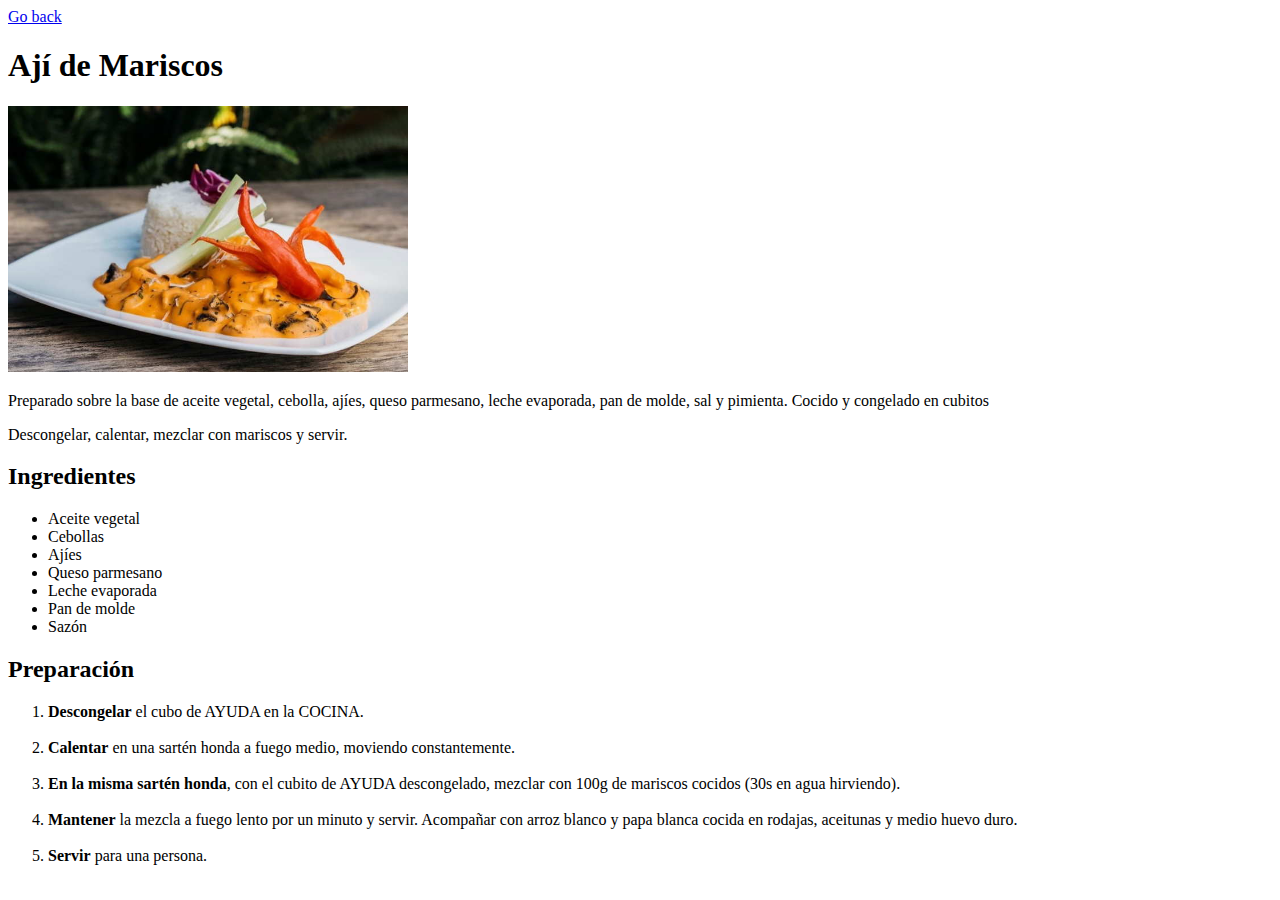
==== recipes/aji.html @ 1a2f209b "homepage y aji" ====
<!DOCTYPE html>
<html lang="en">

<head>
    <meta charset="UTF-8">
    <meta http-equiv="X-UA-Compatible" content="IE=edge">
    <meta name="viewport" content="width=device-width, initial-scale=1.0">
    <title>Ají de Mariscos | Ayudas</title>
</head>

<body>

    <a href="../index.html">Go back</a>

    <h1>Ají de Mariscos</h1>
    <img src="../img/aji.jpeg" alt="mm ajicito" width="400" />
    <p>
        Preparado sobre la base de aceite vegetal, cebolla, ajíes, queso parmesano, leche evaporada, pan de molde, sal y
        pimienta. Cocido y congelado en cubitos
    </p>

    <p>
        Descongelar, calentar, mezclar con mariscos y servir.
    </p>

    <h2>Ingredientes</h2>

    <ul>
        <li>Aceite vegetal</li>
        <li>Cebollas</li>
        <li>Ajíes</li>
        <li>Queso parmesano</li>
        <li>Leche evaporada</li>
        <li>Pan de molde</li>
        <li>Sazón</li>
    </ul>

    <h2>Preparación</h2>
    <ol>
        <li><strong>Descongelar</strong> el cubo de AYUDA en la COCINA.</li>
        <br>

        <li><strong>Calentar</strong> en una sartén honda a fuego medio, moviendo constantemente.</li>
        <br>

        <li><strong>En la misma sartén honda</strong>, con el cubito de AYUDA descongelado, mezclar con 100g de mariscos
            cocidos (30s en agua hirviendo).</li>
        <br>

        <li><strong>Mantener</strong> la mezcla a fuego lento por un minuto y servir. Acompañar con arroz blanco y papa
            blanca cocida en rodajas, aceitunas y medio huevo duro.</li>
        <br>

        <li><strong>Servir</strong> para una persona.</li>

    </ol>
</body>

</html>
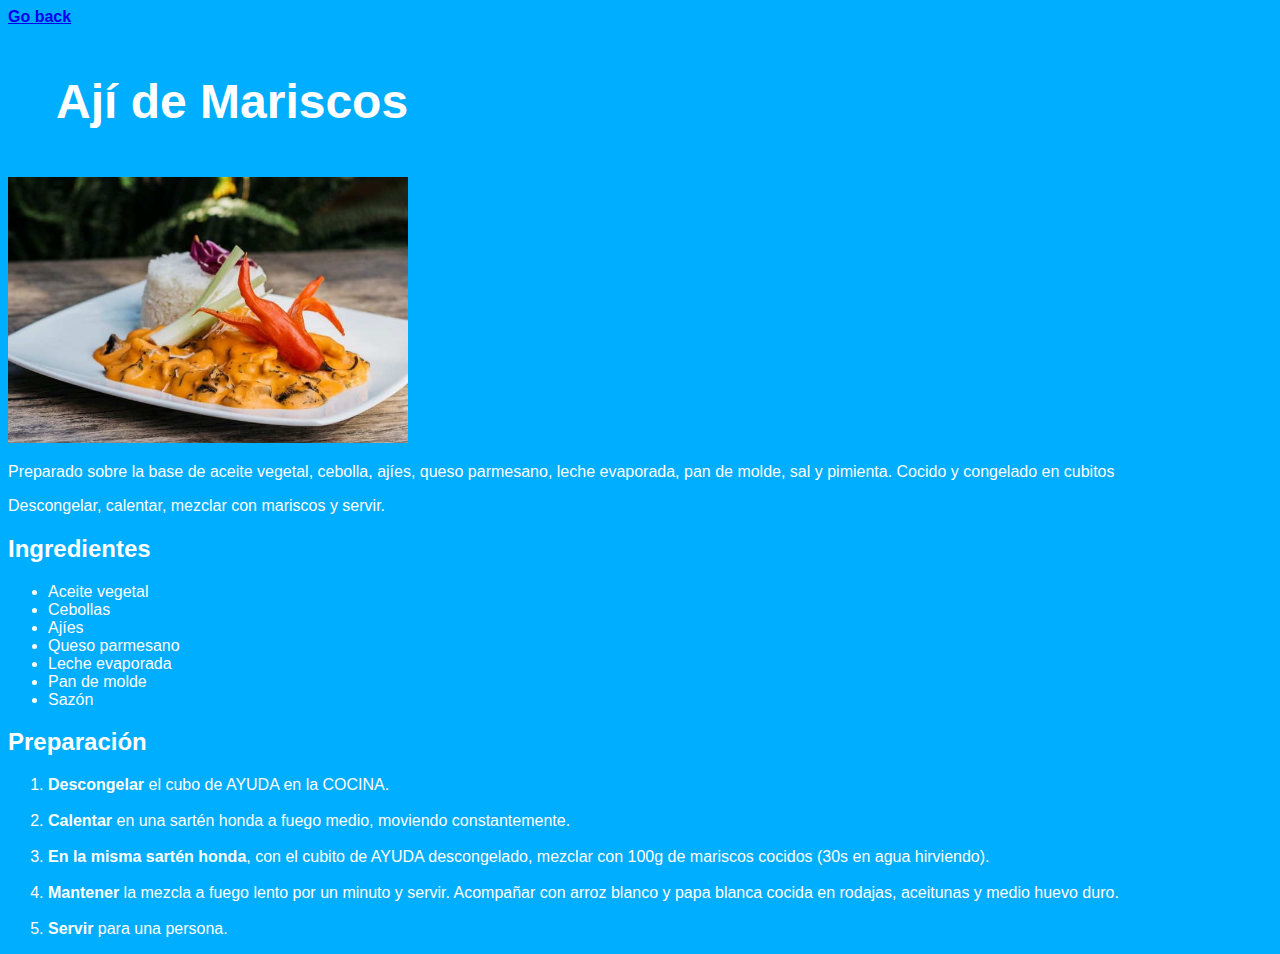
==== commit 3f7636f1: "first css changes" ====
--- a/recipes/aji.html
+++ b/recipes/aji.html
@@ -6,11 +6,11 @@
     <meta http-equiv="X-UA-Compatible" content="IE=edge">
     <meta name="viewport" content="width=device-width, initial-scale=1.0">
     <title>Ají de Mariscos | Ayudas</title>
+    <link rel="stylesheet" href="../styles.css">
 </head>
 
 <body>
-
-    <a href="../index.html">Go back</a>
+    <div class="backBtn"><a href="../index.html">Go back</a></div>
 
     <h1>Ají de Mariscos</h1>
     <img src="../img/aji.jpeg" alt="mm ajicito" width="400" />
--- a/styles.css
+++ b/styles.css
@@ -0,0 +1,31 @@
+body {
+    color: white;
+    background-color: rgb(0, 174, 255);
+    font-family: 'Lucida Sans', 'Lucida Sans Regular', 'Lucida Grande', 'Lucida Sans Unicode', Geneva, Verdana, sans-serif
+}
+
+h1 {
+    
+    color: white;
+    
+    margin: 0.5em;
+    padding: 0.5em;
+    font-size: 3em;
+}
+
+.history {
+    text-align: center;
+    color: black;
+    background-color: white;
+    
+    margin: 2em;
+    padding: 0.2em;
+}
+.backBtn {
+    color: black;
+    font-weight: bold;
+}
+
+.ayudas {
+    padding-left: 2.5em;
+}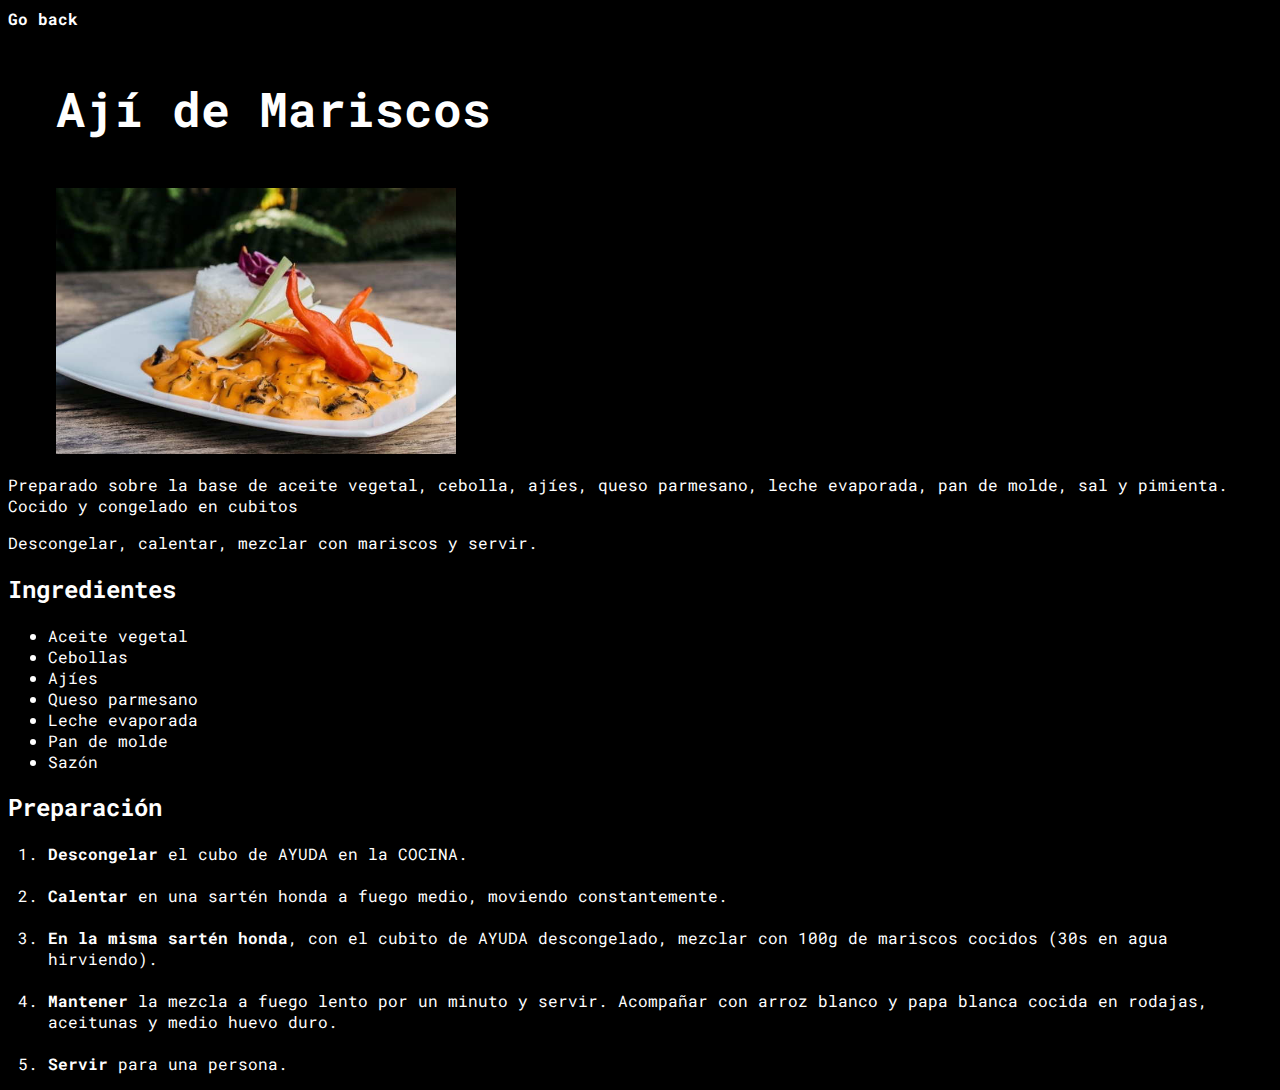
==== commit 0745ca32: "style change 2/2" ====
--- a/recipes/aji.html
+++ b/recipes/aji.html
@@ -5,7 +5,7 @@
     <meta charset="UTF-8">
     <meta http-equiv="X-UA-Compatible" content="IE=edge">
     <meta name="viewport" content="width=device-width, initial-scale=1.0">
-    <title>Ají de Mariscos | Ayudas</title>
+    <title>Ají de Mariscos | Packaging</title>
     <link rel="stylesheet" href="../styles.css">
 </head>
 
--- a/styles.css
+++ b/styles.css
@@ -1,13 +1,25 @@
+@import url('https://fonts.googleapis.com/css2?family=Montserrat:wght@400;700&display=swap');
+@import url('https://fonts.googleapis.com/css2?family=Roboto+Mono:wght@400;700&display=swap');
+
 body {
     color: white;
-    background-color: rgb(0, 174, 255);
-    font-family: 'Lucida Sans', 'Lucida Sans Regular', 'Lucida Grande', 'Lucida Sans Unicode', Geneva, Verdana, sans-serif
+    background-color: black;
+    font-family: Roboto Mono;
+}
+
+a {
+    text-decoration: none;
+    color: white;
+}
+
+img {
+    margin-left: 3em;
 }
 
 h1 {
-    
+
     color: white;
-    
+
     margin: 0.5em;
     padding: 0.5em;
     font-size: 3em;
@@ -17,10 +29,11 @@
     text-align: center;
     color: black;
     background-color: white;
-    
+
     margin: 2em;
     padding: 0.2em;
 }
+
 .backBtn {
     color: black;
     font-weight: bold;
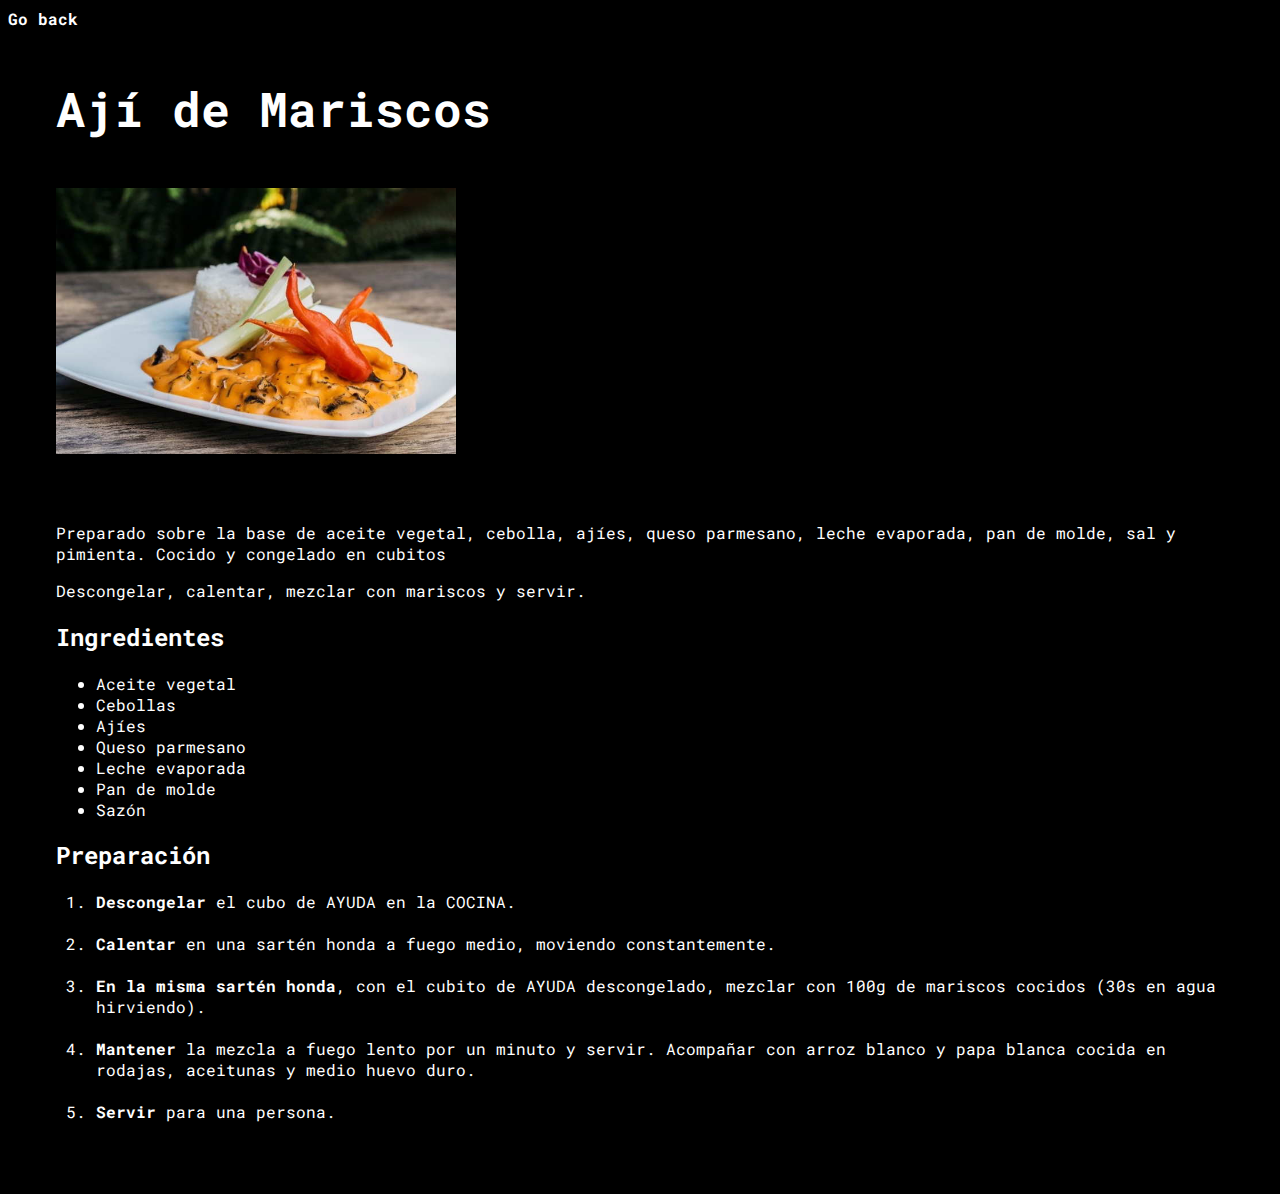
==== commit f4484f54: "0902 end of day" ====
--- a/recipes/aji.html
+++ b/recipes/aji.html
@@ -14,45 +14,49 @@
 
     <h1>Ají de Mariscos</h1>
     <img src="../img/aji.jpeg" alt="mm ajicito" width="400" />
-    <p>
-        Preparado sobre la base de aceite vegetal, cebolla, ajíes, queso parmesano, leche evaporada, pan de molde, sal y
-        pimienta. Cocido y congelado en cubitos
-    </p>
+    <div class="pckPara">
+        <p>
+            Preparado sobre la base de aceite vegetal, cebolla, ajíes, queso parmesano, leche evaporada, pan de molde,
+            sal y
+            pimienta. Cocido y congelado en cubitos
+        </p>
 
-    <p>
-        Descongelar, calentar, mezclar con mariscos y servir.
-    </p>
+        <p>
+            Descongelar, calentar, mezclar con mariscos y servir.
+        </p>
 
-    <h2>Ingredientes</h2>
+        <h2>Ingredientes</h2>
 
-    <ul>
-        <li>Aceite vegetal</li>
-        <li>Cebollas</li>
-        <li>Ajíes</li>
-        <li>Queso parmesano</li>
-        <li>Leche evaporada</li>
-        <li>Pan de molde</li>
-        <li>Sazón</li>
-    </ul>
+        <ul>
+            <li>Aceite vegetal</li>
+            <li>Cebollas</li>
+            <li>Ajíes</li>
+            <li>Queso parmesano</li>
+            <li>Leche evaporada</li>
+            <li>Pan de molde</li>
+            <li>Sazón</li>
+        </ul>
 
-    <h2>Preparación</h2>
-    <ol>
-        <li><strong>Descongelar</strong> el cubo de AYUDA en la COCINA.</li>
-        <br>
+        <h2>Preparación</h2>
+        <ol>
+            <li><strong>Descongelar</strong> el cubo de AYUDA en la COCINA.</li>
+            <br>
 
-        <li><strong>Calentar</strong> en una sartén honda a fuego medio, moviendo constantemente.</li>
-        <br>
+            <li><strong>Calentar</strong> en una sartén honda a fuego medio, moviendo constantemente.</li>
+            <br>
 
-        <li><strong>En la misma sartén honda</strong>, con el cubito de AYUDA descongelado, mezclar con 100g de mariscos
-            cocidos (30s en agua hirviendo).</li>
-        <br>
+            <li><strong>En la misma sartén honda</strong>, con el cubito de AYUDA descongelado, mezclar con 100g de
+                mariscos
+                cocidos (30s en agua hirviendo).</li>
+            <br>
 
-        <li><strong>Mantener</strong> la mezcla a fuego lento por un minuto y servir. Acompañar con arroz blanco y papa
-            blanca cocida en rodajas, aceitunas y medio huevo duro.</li>
-        <br>
+            <li><strong>Mantener</strong> la mezcla a fuego lento por un minuto y servir. Acompañar con arroz blanco y
+                papa
+                blanca cocida en rodajas, aceitunas y medio huevo duro.</li>
+            <br>
 
-        <li><strong>Servir</strong> para una persona.</li>
-
+            <li><strong>Servir</strong> para una persona.</li>
+    </div>
     </ol>
 </body>
 
--- a/styles.css
+++ b/styles.css
@@ -39,6 +39,10 @@
     font-weight: bold;
 }
 
+.pckPara {
+    padding: 3em;
+}
+
 .ayudas {
     padding-left: 2.5em;
 }